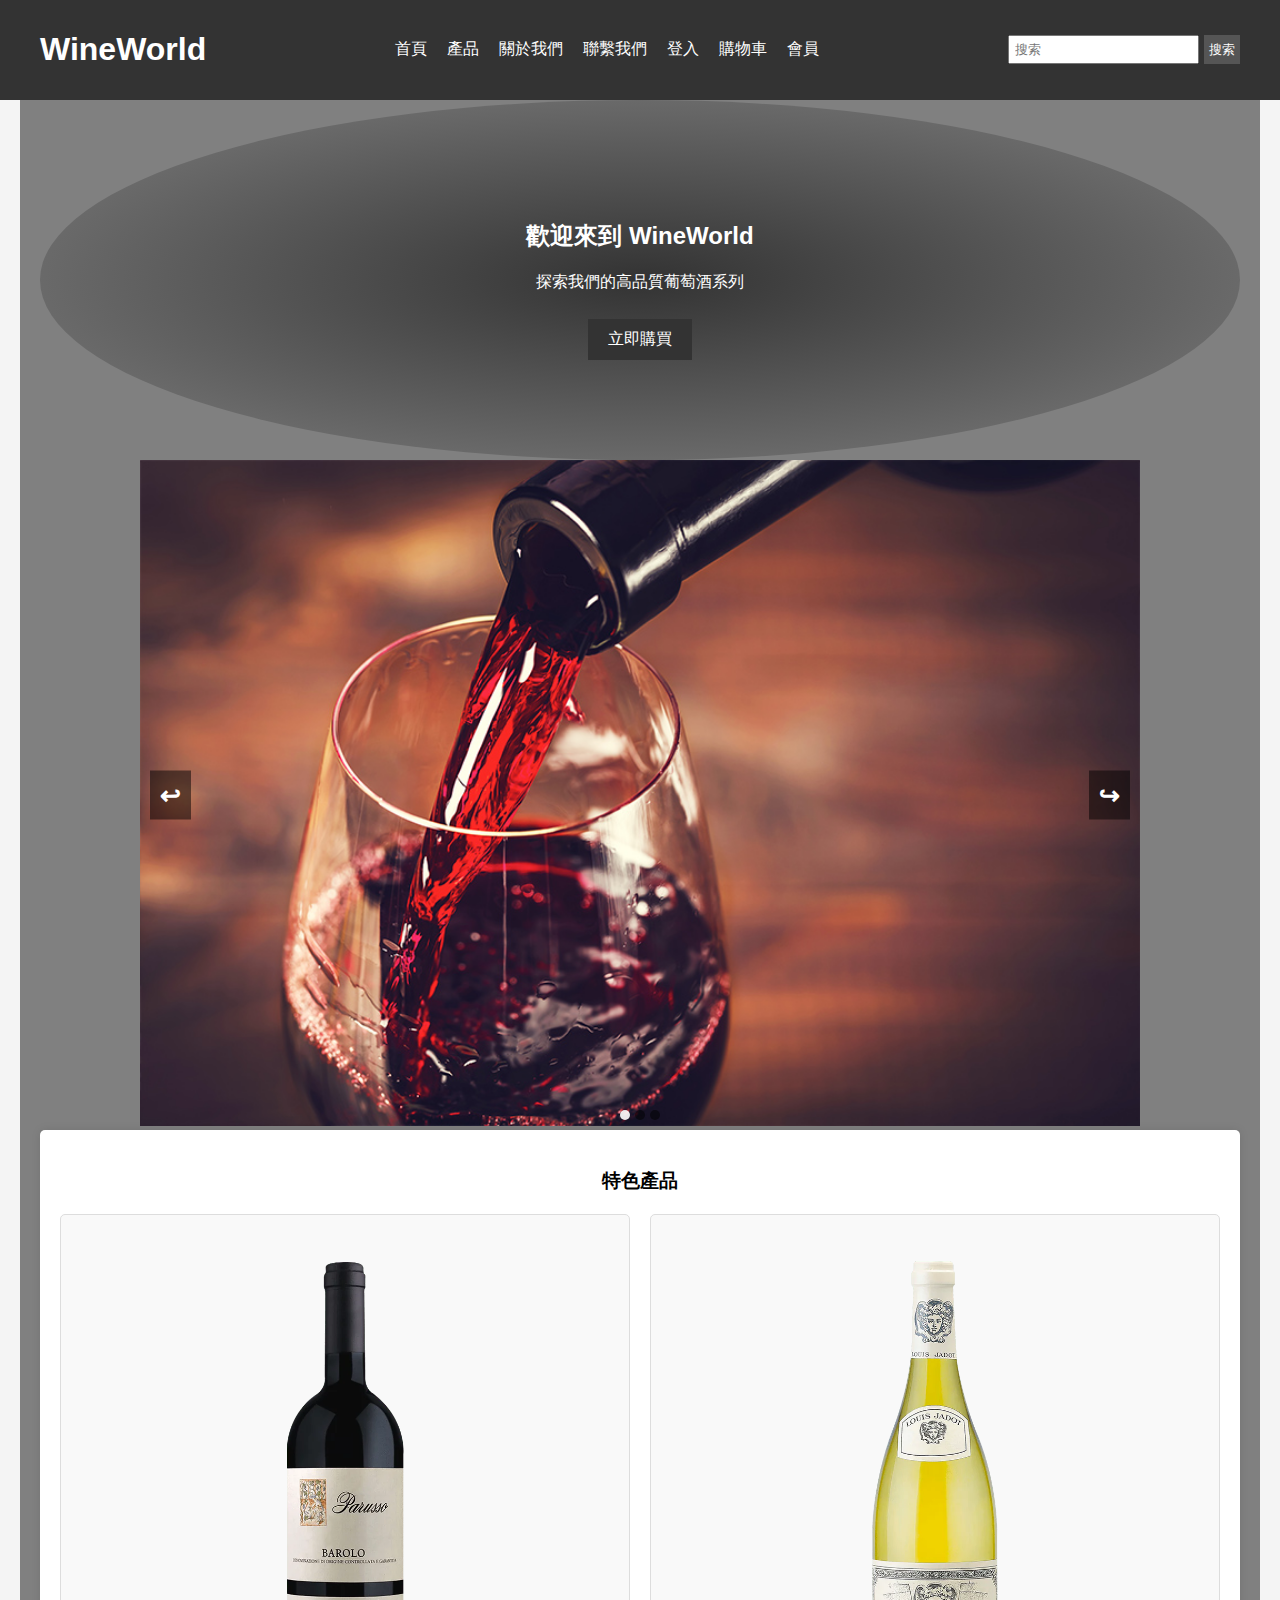
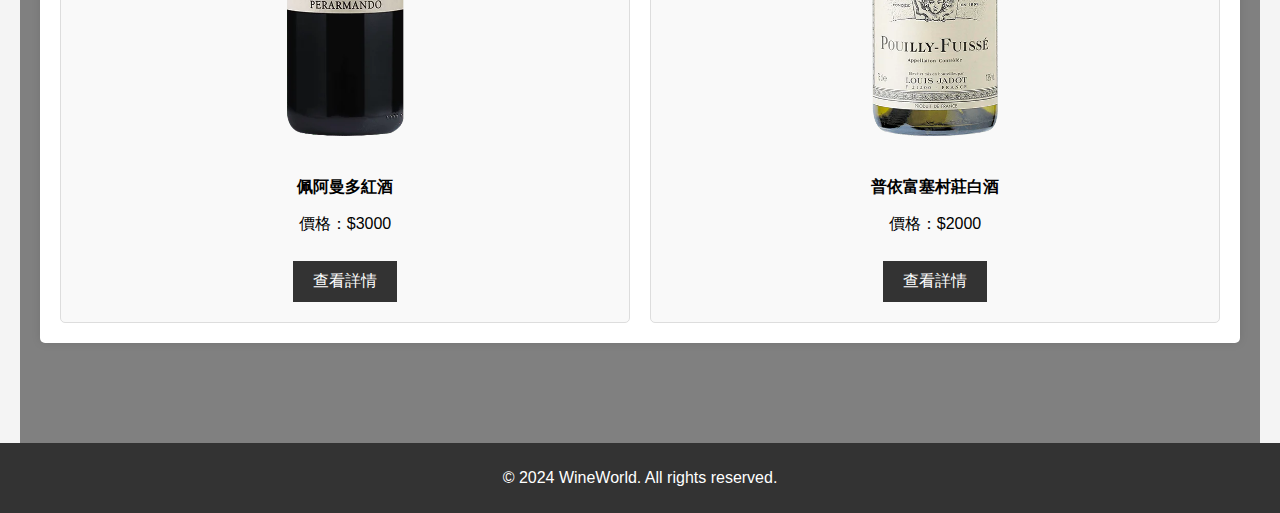
==== index.html @ b040deb7 "first commit" ====
<!DOCTYPE html>
<html lang="zh-Hant">
<head>
    <meta charset="UTF-8">
    <meta name="viewport" content="width=device-width, initial-scale=1.0">
    <title>WineWorld - 首頁</title>
    <link rel="stylesheet" href="css/index.css">
</head>
<body>
    <script>
        function toggleMenu() {
        var navMenu = document.getElementById('nav-menu');
        if (navMenu.style.display === 'flex') {
            navMenu.style.display = 'none';
        } else {
            navMenu.style.display = 'flex';
        }
    }
    </script>
    <header>
        <div class="container">
            <h1><a href="index.html">WineWorld</a></h1>
            <button class="menu-toggle" onclick="toggleMenu()">☰</button>
            <nav>
                <ul>
                    <li><a href="index.html">首頁</a></li>
                    <ul class="drop-down-menu">
                        <li><a href="products.html">產品</a>
                            <ul>
                                <li><a href="products.html#redwine">紅酒</a>
                                </li>
                                <li><a href="products.html#whitewine">白酒</a>
                                </li>
                                <li><a href="products.html#pinkwine">粉紅酒</a>
                            </ul>
                        </li>
                    </ul>
                    <li><a href="about.html">關於我們</a></li>
                    <li><a href="contact.html">聯繫我們</a></li>
                    <li><a href="login.html">登入</a></li>
                    <li><a href="cart.html">購物車</a></li>
                    <li><a href="member.html">會員</a></li>
                </ul>
            </nav>
            <form action="search.html" method="get">
                <input type="text" name="q" placeholder="搜索">
                <button type="submit">搜索</button>
            </form>
        </div>
    </header>
    <script>
        document.addEventListener('DOMContentLoaded', function () {
            const slides = document.querySelectorAll('.carousel-slide');
            const prevBtn = document.querySelector('.carousel-prev');
            const nextBtn = document.querySelector('.carousel-next');
            const indicators = document.querySelectorAll('.indicator');
            let currentSlide = 0;
            let autoSlideInterval;

            function showSlide(index) {
                const slideWidth = slides[0].clientWidth;
                const container = document.querySelector('.carousel-container');
                container.style.transform = `translateX(-${index * slideWidth}px)`;
                indicators.forEach((indicator, i) => {
                    indicator.classList.toggle('active', i === index);
                });
            }

            function nextSlide() {
                currentSlide = (currentSlide < slides.length - 1) ? currentSlide + 1 : 0;
                showSlide(currentSlide);
            }

            function startAutoSlide() {
                autoSlideInterval = setInterval(nextSlide, 5000);
            }

            function stopAutoSlide() {
                clearInterval(autoSlideInterval);
            }

            prevBtn.addEventListener('click', () => {
                currentSlide = (currentSlide > 0) ? currentSlide - 1 : slides.length - 1;
                showSlide(currentSlide);
                stopAutoSlide();
                startAutoSlide();
            });

            nextBtn.addEventListener('click', () => {
                nextSlide();
                stopAutoSlide();
                startAutoSlide();
            });

            indicators.forEach((indicator, i) => {
                indicator.addEventListener('click', () => {
                    currentSlide = i;
                    showSlide(currentSlide);
                    stopAutoSlide();
                    startAutoSlide();
                });
            });

            showSlide(currentSlide);
            startAutoSlide();
        });
    </script>
    
    <main class="main">
        <section class="hero">
            <div>
                <h2>歡迎來到 WineWorld</h2>
                <p>探索我們的高品質葡萄酒系列</p>
                <a href="products.html" class="btn">立即購買</a>
            </div>
        </section>
    
        <section class="carousel">
            <div>
                <div class="carousel-container">
                    <div class="carousel-slide active">
                        <a href="products.html"><img src="images/ad1.jpg" alt="Ad 1"></a>
                    </div>
                    <div class="carousel-slide">
                        <a href="products.html"><img src="images/ad2.jpg" alt="Ad 2"></a>
                    </div>
                    <div class="carousel-slide">
                        <a href="products.html"><img src="images/ad3.webp" alt="Ad 3" style="margin-top: 50px;"></a>
                    </div>
                </div>
                <button class="carousel-prev">↩︎</button>
                <button class="carousel-next">↪︎</button>
                <div class="carousel-indicators">
                    <span class="indicator active"></span>
                    <span class="indicator"></span>
                    <span class="indicator"></span>
                </div>
            </div>
        </section>
    
        <section class="featured-products">
            <div>
                <h3>特色產品</h3>
                <div class="product-grid">
                    <div class="product">
                        <img src="images/redwine1.webp" alt="Wine 1">
                        <h4>佩阿曼多紅酒</h4>
                        <p>價格：$3000</p>
                        <a href="product.html?id=1" class="btn">查看詳情</a>
                    </div>
                    <div class="product">
                        <img src="images/whitewine1.webp" alt="Wine 2">
                        <h4>普依富塞村莊白酒</h4>
                        <p>價格：$2000</p>
                        <a href="product.html?id=2" class="btn">查看詳情</a>
                    </div>
                </div>
            </div>
        </section>
    </main>
    
    <footer>
        <div>
            <p>&copy; 2024 WineWorld. All rights reserved.</p>
        </div>
    </footer>
</body>
</html>
---- css/index.css ----
body {
    font-family: Arial, sans-serif;
    margin: 0;
    padding: 0;
    box-sizing: border-box;
    background-color: #f4f4f4;
}

header {
    background-color: #333;
    color: white;
    padding: 10px 0;
    position: fixed;
    top: 0;
    width: 100%;
    z-index: 1000;
}

header .container {
    display: flex;
    justify-content: space-between;
    align-items: center;
    max-width: 1200px;
    margin: 0 auto;
    padding: 0 20px;
}

header h1 a {
    color: white;
    text-decoration: none;
}

header .menu-toggle {
    background: none;
    border: none;
    color: white;
    font-size: 1.5em;
    cursor: pointer;
    display: none;
}

header nav ul {
    list-style: none;
    margin: 0;
    padding: 0;
    display: flex;
}

header nav ul li {
    margin: 0 10px;
}

header nav ul li a {
    color: white;
    text-decoration: none;
}

header form {
    display: flex;
}

header form input {
    padding: 5px;
    margin-right: 5px;
}

header form button {
    padding: 5px;
    background-color: #555;
    color: white;
    border: none;
    cursor: pointer;
}

ul.drop-down-menu li {
    position: relative;
}

ul.drop-down-menu>li:last-child {
    border-right: none;
}

ul.drop-down-menu a {
    background-color: #333;
    color: white;
    display: block;
    padding: 0;
    text-decoration: none;
}

ul.drop-down-menu a:hover {
    /* 滑鼠滑入按鈕變色*/
    background-color: white;
    color: black;
}

ul.drop-down-menu li:hover>a {
    /* 滑鼠移入次選單上層按鈕保持變色*/
    background-color: white;
    color: black;
}

ul.drop-down-menu ul {
    position: absolute;
    z-index: 99;
    left: -10px;
    top: 100%;
    min-width: 160px;
}

ul.drop-down-menu ul li:last-child {
    border-bottom: none;
}

ul.drop-down-menu ul {
    /*隱藏次選單*/
    display: none;
}

ul.drop-down-menu li:hover>ul {
    /* 滑鼠滑入展開次選單*/
    display: block;
}

.main {
    max-width: 1200px;
    background-color: gray;
    background-size: cover;
    margin-left: auto;
    margin-right: auto;
    padding: 100px 20px;
}

.hero {
    text-align: center;
    color: white;
    padding: 100px 20px;
    background: radial-gradient(ellipse, #333, gray);
    border-radius: 50%;
}

.hero .btn {
    padding: 10px 20px;
    background-color: #333;
    color: white;
    text-decoration: none;
    display: inline-block;
    margin-top: 10px;
}

.featured-products {
    background-color: white;
    padding: 20px;
    border-radius: 5px;
    box-shadow: 0 0 10px rgba(0, 0, 0, 0.1);
}

.featured-products h3 {
    text-align: center;
    margin-bottom: 20px;
}

.product-grid {
    display: flex;
    flex-wrap: wrap;
    gap: 20px;
}

.product {
    background-color: #f9f9f9;
    border: 1px solid #ddd;
    border-radius: 5px;
    padding: 20px;
    text-align: center;
    flex: 1 1 calc(33.333% - 40px);
    box-sizing: border-box;
}

.product img {
    max-width: 100%;
    border-radius: 5px;
}

.product h4 {
    margin: 10px 0;
}

.product .btn {
    padding: 10px 20px;
    background-color: #333;
    color: white;
    text-decoration: none;
    display: inline-block;
    margin-top: 10px;
}

.carousel {
    position: relative;
    overflow: hidden;
    width: 100%;
    max-width: 1000px;
    margin: 0 auto;
}

.carousel-container {
    display: flex;
    transition: transform 0.5s ease-in-out;
}

.carousel-slide {
    min-width: 100%;
    box-sizing: border-box;
}

.carousel-slide img {
    width: 100%;
    display: block;
}

.carousel-prev,
.carousel-next {
    position: absolute;
    top: 50%;
    transform: translateY(-50%);
    background-color: rgba(0, 0, 0, 0.5);
    border: none;
    color: white;
    padding: 10px;
    cursor: pointer;
}

.carousel-prev {
    left: 10px;
    font-size: 25px;
    font-weight: bolder;
}

.carousel-next {
    right: 10px;
    font-size: 25px;
    font-weight: bolder;
}

.carousel-indicators {
    position: absolute;
    bottom: 10px;
    left: 50%;
    transform: translateX(-50%);
    display: flex;
    gap: 5px;
}

.indicator {
    width: 10px;
    height: 10px;
    background-color: rgba(0, 0, 0, 0.5);
    border-radius: 50%;
    cursor: pointer;
}

.indicator.active {
    background-color: rgba(255, 255, 255, 0.9);
}

footer {
    background-color: #333;
    color: white;
    padding: 10px 0;
    text-align: center;
}

@media screen and (max-width: 1200px) {
    .carousel-item {
        width: calc(50% - 20px);
    }

    .indicator-item {
        width: calc(50% - 20px);
    }

    .product-item {
        width: calc(50% - 20px);
    }

    .featured-products-item {
        width: calc(50% - 20px);
    }

    .hero-item {
        width: calc(50% - 20px);
    }
}

@media screen and (max-width: 768px) {
    header {
        flex-direction: column;
        align-items: flex-start;
        padding: 5px 10px;
    }

    header h1 {
        font-size: 1.2em;
        margin-bottom: 10px;
    }

    header .menu-toggle {
        display: block;
    }

    header nav {
        display: none;
        width: 100%;
    }

    header nav ul {
        flex-direction: column;
        width: 100%;
        justify-content: space-around;
        align-items: center;
    }

    header nav ul li {
        margin: 5px 0;
    }

    header form {
        width: 100%;
        margin-top: 10px;
        justify-content: center;
    }

    header form input,
    header form button {
        width: auto;
        margin: 5px 0;
    }

    .main {
        padding: 80px 20px 20px 20px;
    }
}

@media screen and (max-width: 480px) {
    header h1 {
        font-size: 1.2em;
    }

    header nav ul {
        flex-direction: column;
        align-items: center;
    }

    header nav ul li {
        margin: 5px 0;
    }
}
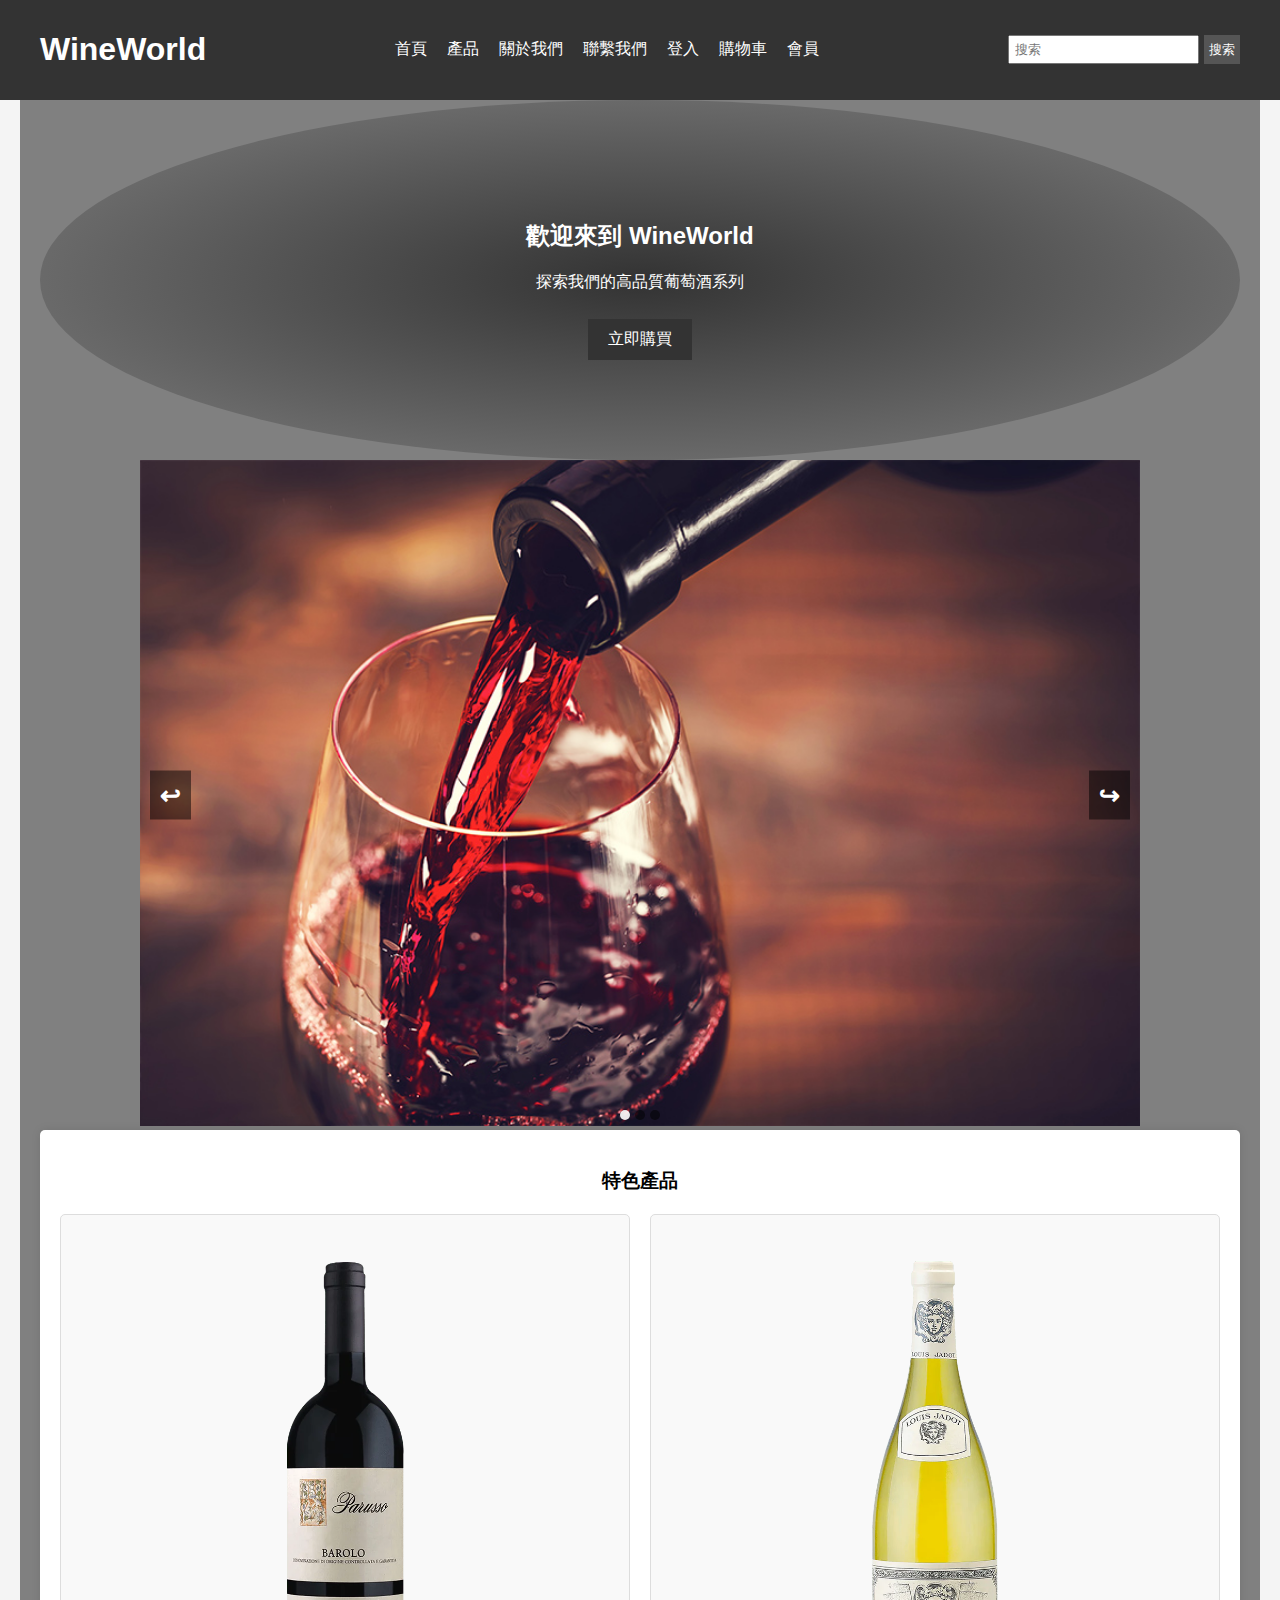
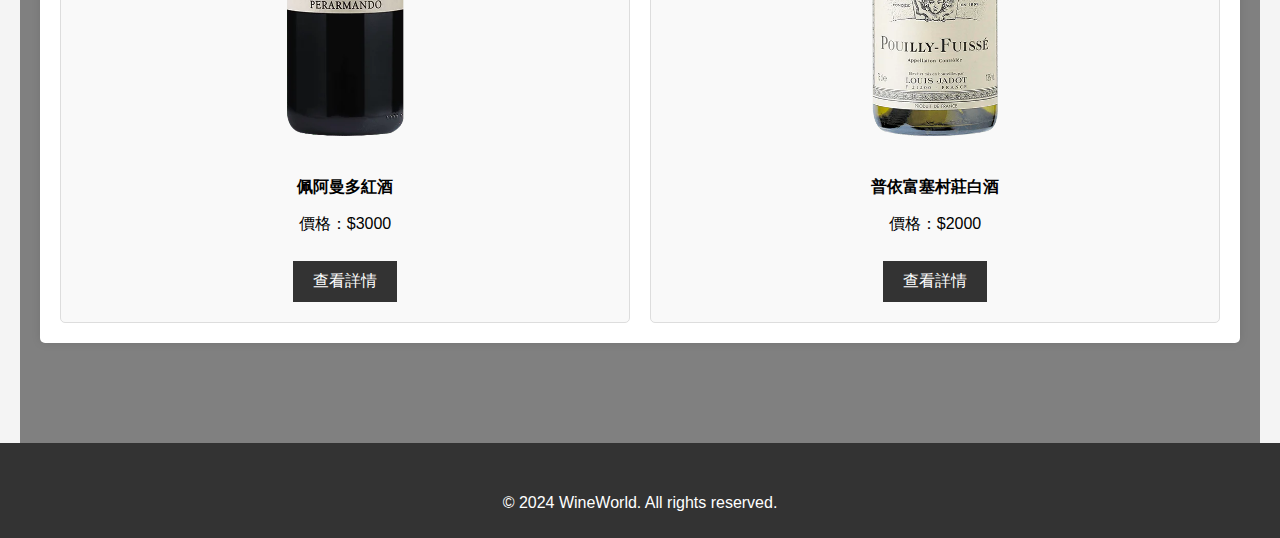
==== commit 2e0435dd: "about&footer" ====
--- a/index.html
+++ b/index.html
@@ -21,7 +21,7 @@
         <div class="container">
             <h1><a href="index.html">WineWorld</a></h1>
             <button class="menu-toggle" onclick="toggleMenu()">☰</button>
-            <nav>
+            <nav id="nav-menu">
                 <ul>
                     <li><a href="index.html">首頁</a></li>
                     <ul class="drop-down-menu">
@@ -161,6 +161,7 @@
     
     <footer>
         <div>
+            <img src="https://www.my9.com.tw/cdn/shop/t/48/assets/alcohol-warning-banner.svg?v=55955266327778848711652012703" alt="">
             <p>&copy; 2024 WineWorld. All rights reserved.</p>
         </div>
     </footer>
--- a/css/index.css
+++ b/css/index.css
@@ -269,6 +269,12 @@
     text-align: center;
 }
 
+footer img {
+    border-bottom: 1px solid white;
+    width: 1200px;
+    padding-bottom: 20px;
+}
+
 @media screen and (max-width: 1200px) {
     .carousel-item {
         width: calc(50% - 20px);
@@ -288,6 +294,32 @@
 
     .hero-item {
         width: calc(50% - 20px);
+    }
+}
+
+@media screen and (max-width: 1200px) {
+    .carousel-item {
+        width: calc(50% - 20px);
+    }
+
+    .indicator-item {
+        width: calc(50% - 20px);
+    }
+
+    .product-item {
+        width: calc(50% - 20px);
+    }
+
+    .featured-products-item {
+        width: calc(50% - 20px);
+    }
+
+    .hero-item {
+        width: calc(50% - 20px);
+    }
+
+    footer img {
+        width: calc(100%);
     }
 }
 
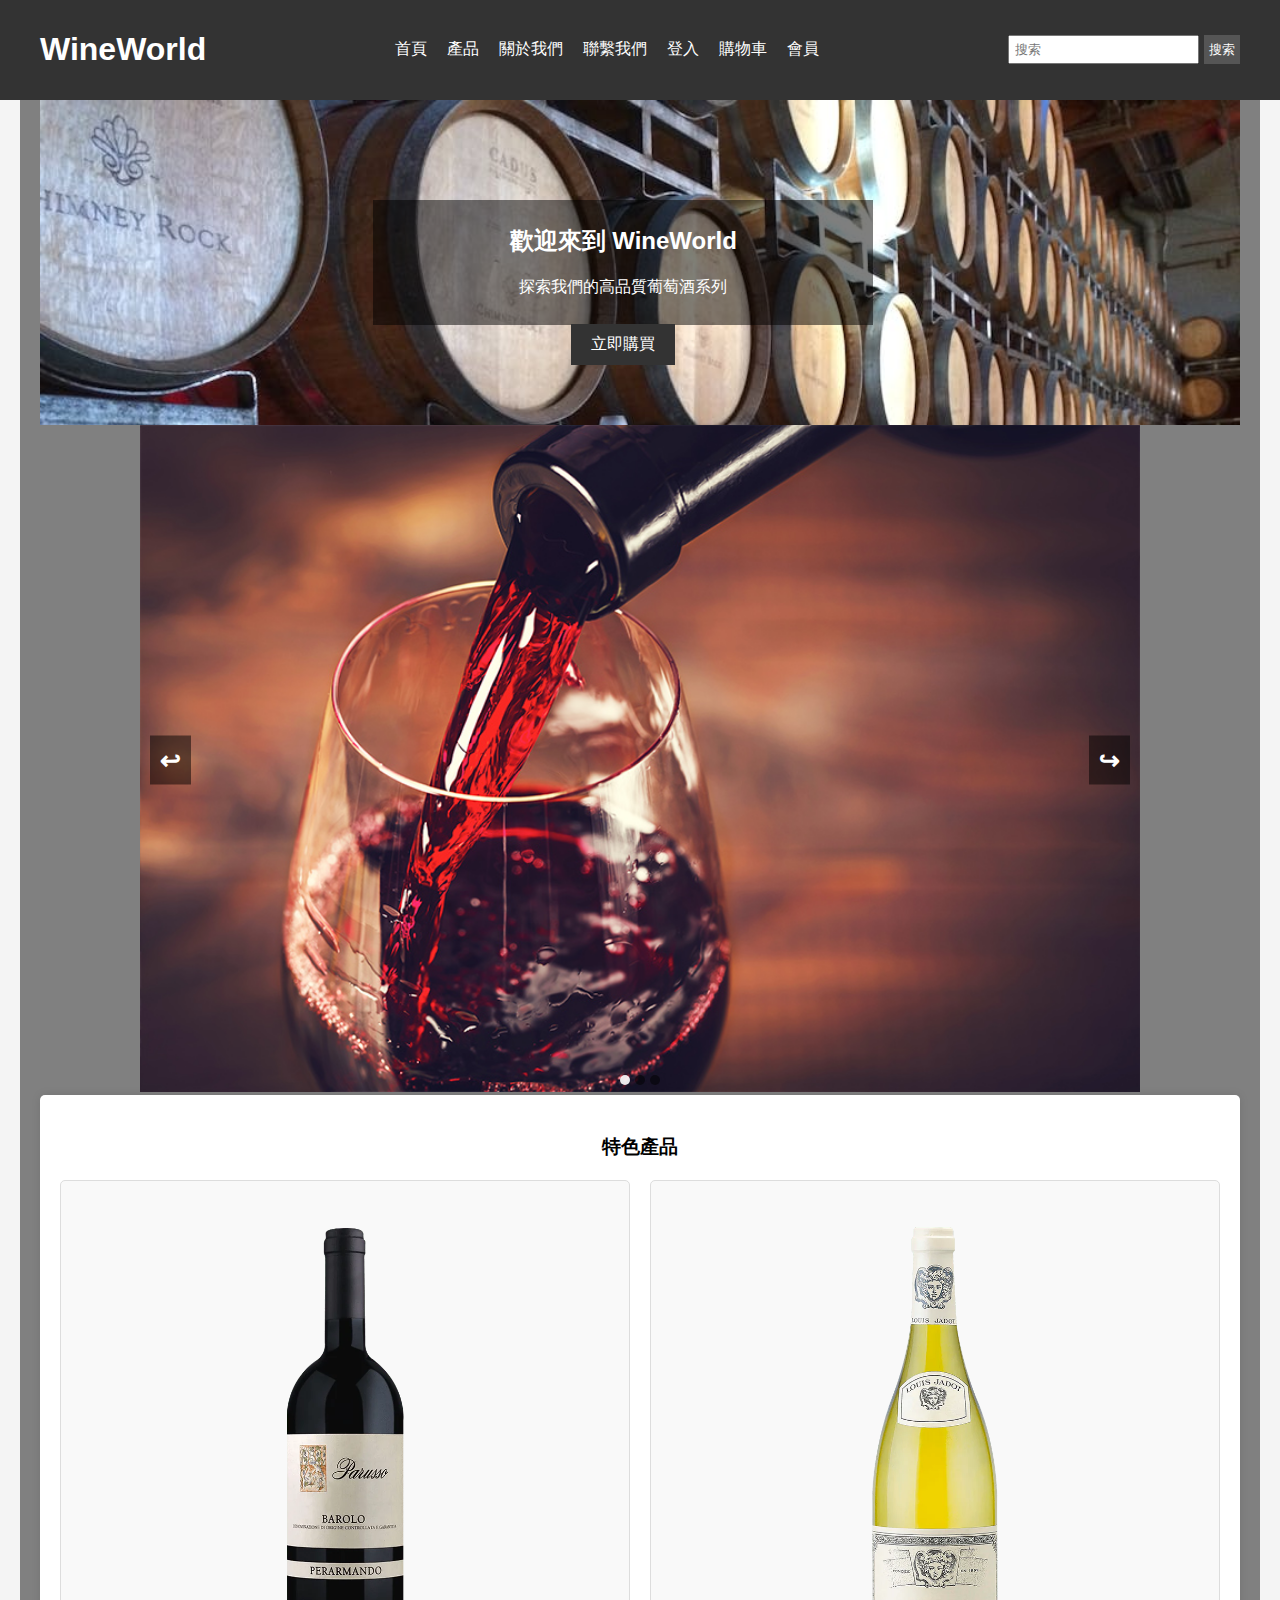
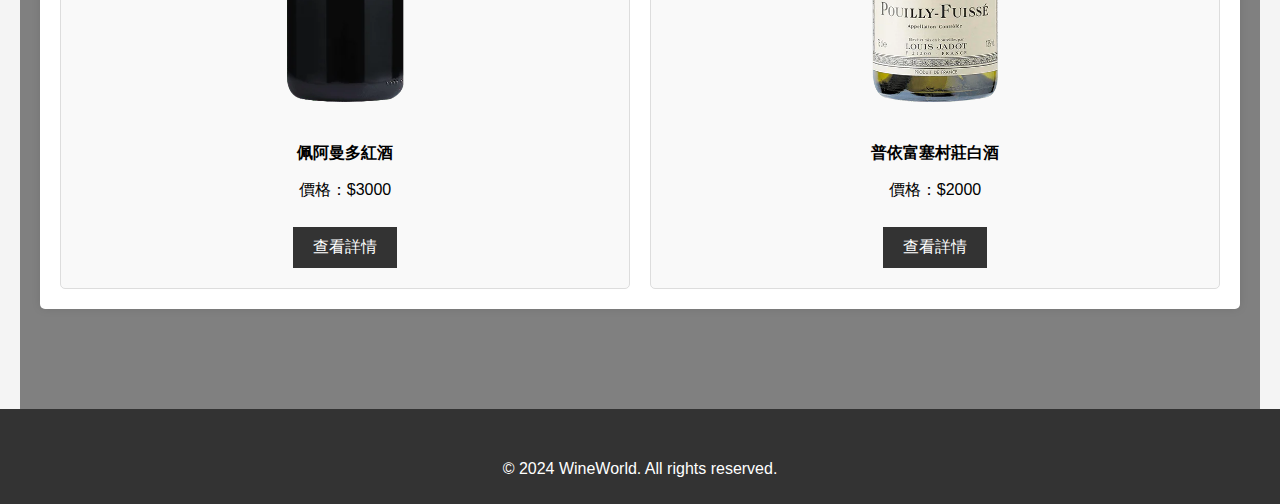
==== commit 9cae3ad9: "index" ====
--- a/index.html
+++ b/index.html
@@ -107,8 +107,8 @@
     </script>
     
     <main class="main">
-        <section class="hero">
-            <div>
+        <section class="hero" style="background-image: url('images/background.jpeg');">
+            <div class="welcome">
                 <h2>歡迎來到 WineWorld</h2>
                 <p>探索我們的高品質葡萄酒系列</p>
                 <a href="products.html" class="btn">立即購買</a>
--- a/css/index.css
+++ b/css/index.css
@@ -135,8 +135,7 @@
     text-align: center;
     color: white;
     padding: 100px 20px;
-    background: radial-gradient(ellipse, #333, gray);
-    border-radius: 50%;
+    background-size: cover;
 }
 
 .hero .btn {
@@ -146,6 +145,14 @@
     text-decoration: none;
     display: inline-block;
     margin-top: 10px;
+}
+
+.welcome {
+    background-color: rgba(0, 0, 0, 0.5);
+    width: 500px;
+    height: 120px;
+    padding-top: 5px;
+    margin-left: 27%;
 }
 
 .featured-products {
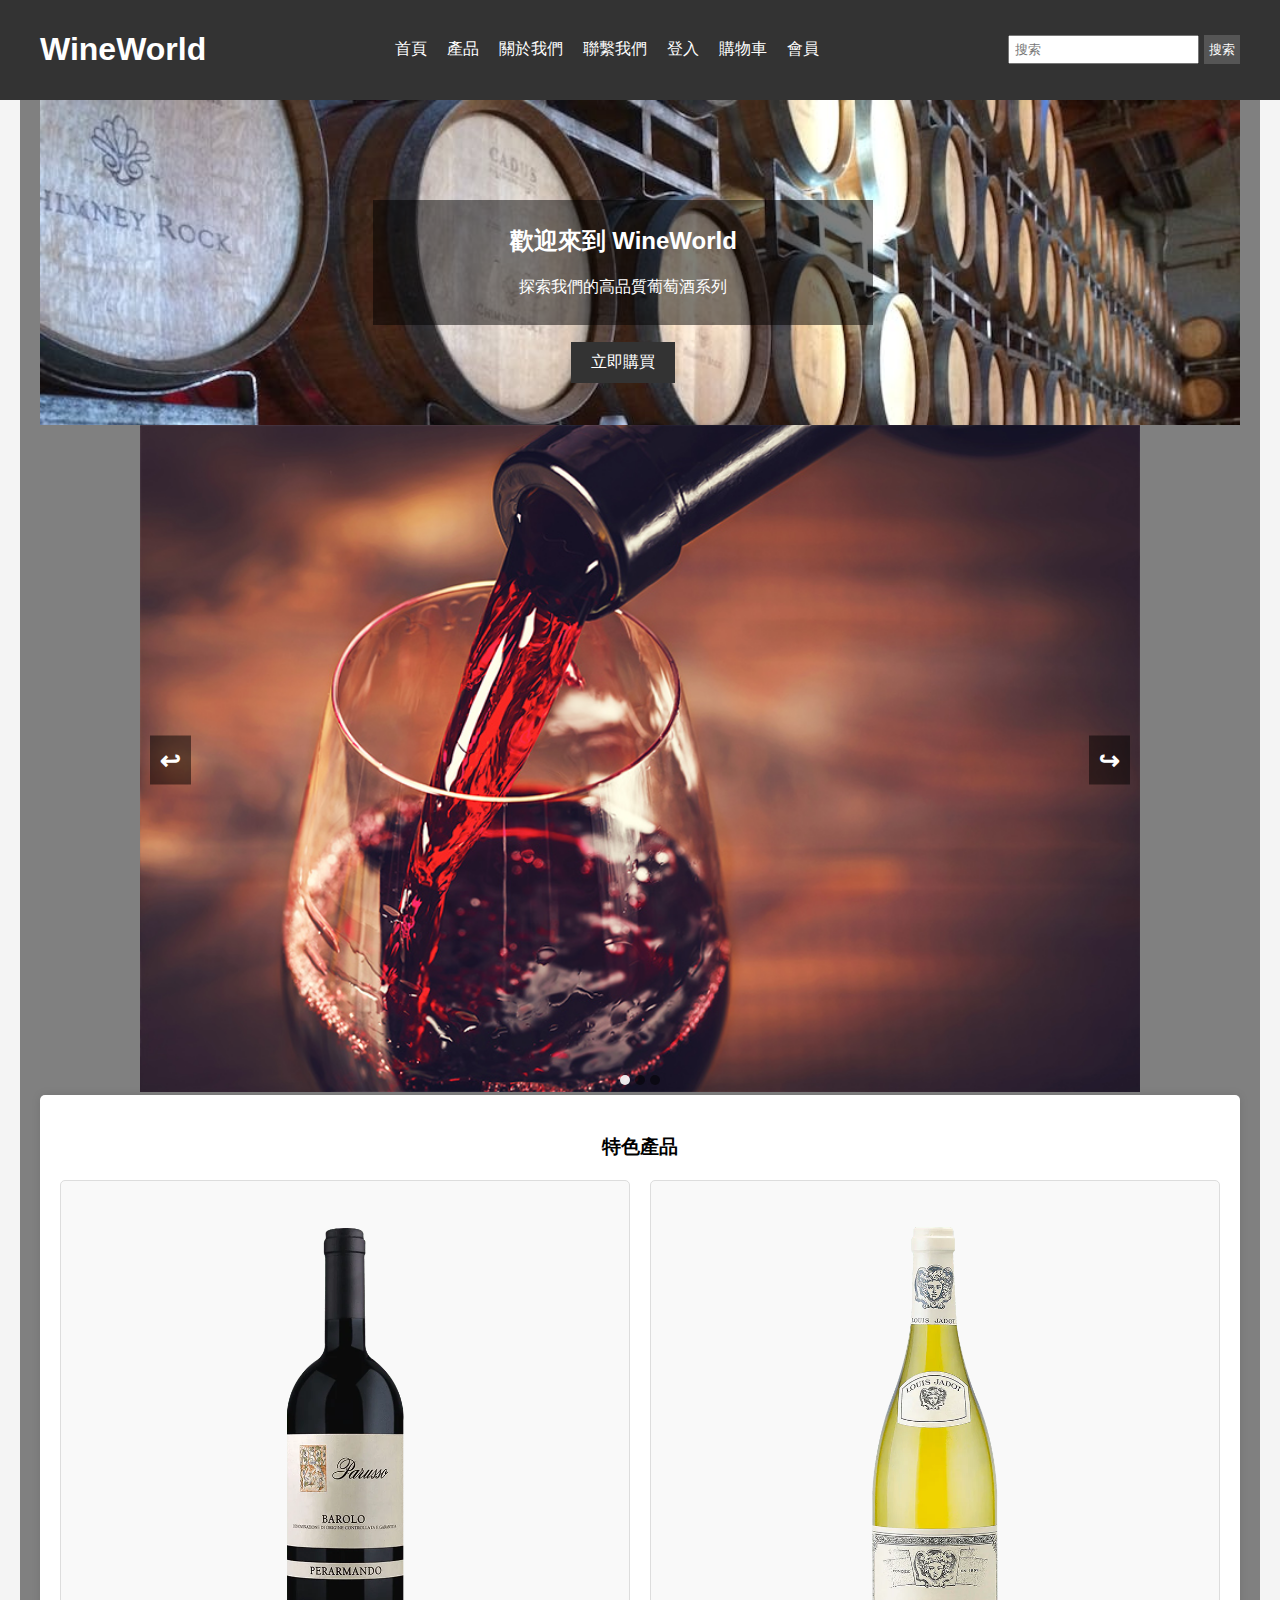
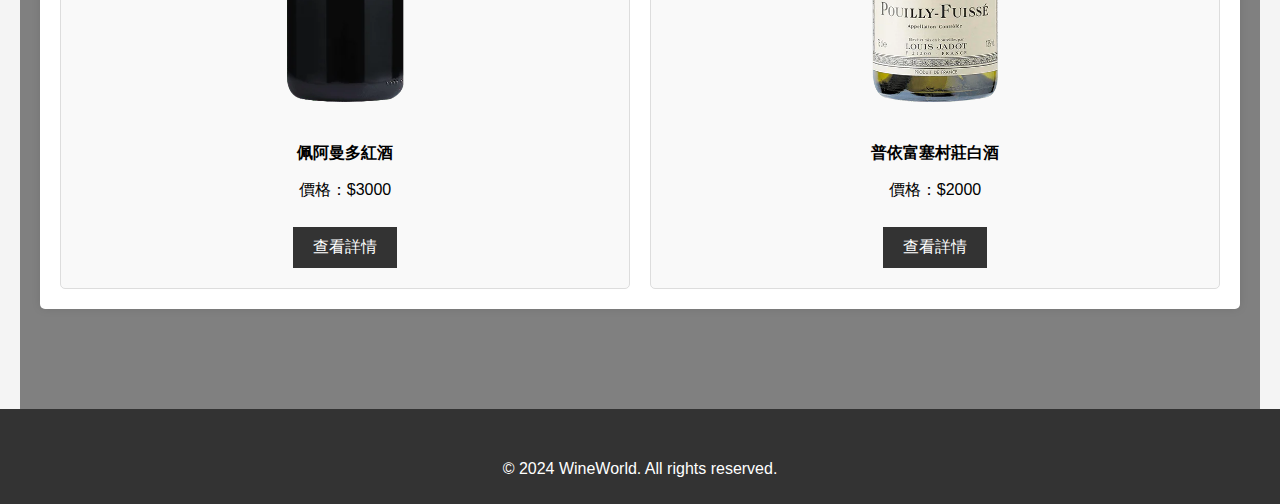
==== commit 343f48a7: "index rwd" ====
--- a/index.html
+++ b/index.html
@@ -111,6 +111,7 @@
             <div class="welcome">
                 <h2>歡迎來到 WineWorld</h2>
                 <p>探索我們的高品質葡萄酒系列</p>
+                <br>
                 <a href="products.html" class="btn">立即購買</a>
             </div>
         </section>
--- a/css/index.css
+++ b/css/index.css
@@ -302,28 +302,6 @@
     .hero-item {
         width: calc(50% - 20px);
     }
-}
-
-@media screen and (max-width: 1200px) {
-    .carousel-item {
-        width: calc(50% - 20px);
-    }
-
-    .indicator-item {
-        width: calc(50% - 20px);
-    }
-
-    .product-item {
-        width: calc(50% - 20px);
-    }
-
-    .featured-products-item {
-        width: calc(50% - 20px);
-    }
-
-    .hero-item {
-        width: calc(50% - 20px);
-    }
 
     footer img {
         width: calc(100%);
@@ -377,6 +355,12 @@
     .main {
         padding: 80px 20px 20px 20px;
     }
+
+    .welcome {
+        margin-left: auto;
+        height: auto;
+        width: auto;
+    }
 }
 
 @media screen and (max-width: 480px) {
@@ -392,4 +376,10 @@
     header nav ul li {
         margin: 5px 0;
     }
+
+    .welcome {
+        margin-left: auto;
+        height: auto;
+        width: auto;
+    }
 }